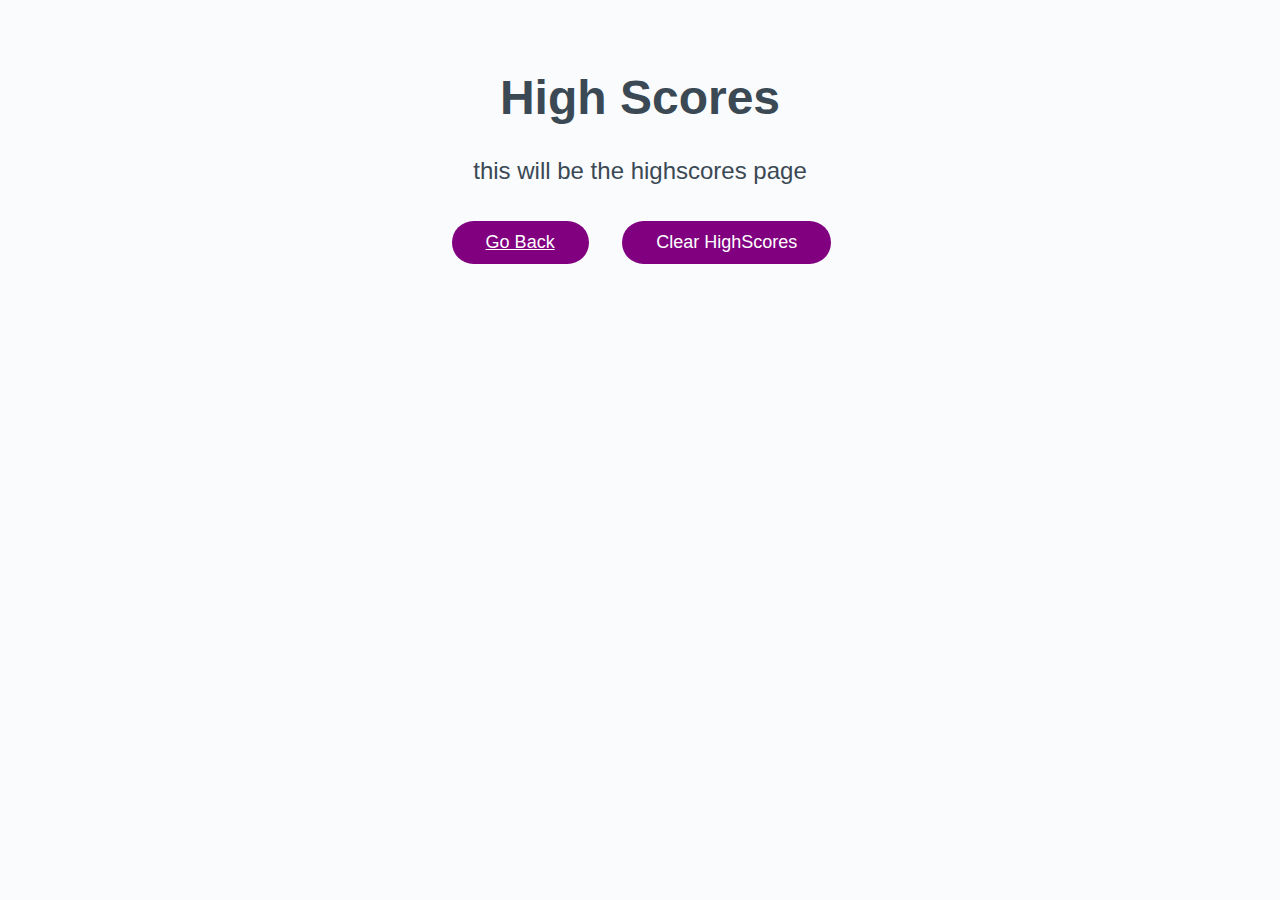
==== highscores.html @ b2f97c8e "highscores page go back button and clear highbutton on screen no function yet" ====
<!DOCTYPE html>
<html lang="en">

<head>
  <meta charset="UTF-8" />
  <meta name="viewport" content="width=device-width, initial-scale=1.0" />
  <meta http-equiv="X-UA-Compatible" content="ie=edge" />
  <title>High Scores</title>
  <link rel="stylesheet" href="style.css" />
</head>

<body>
  <div class="wrapper">
    <section id="highscores" class="high">
      <h1>High Scores</h1>
      <p>this will be the highscores page
      </p>
      <a id= button class="btn" href="index.html">Go Back</a>
      <button id="button" class="btn">Clear HighScores</button>
      
      
    </section>
      
    
  </div>

  <script src="script.js"></script>
</body>

</html>
---- style.css ----
body {
  font-family: sans-serif;
  background-color: #f9fbfd;
  height: 100%;
  font-size: 150%;
}
.time {
  float: right;
  margin: auto;
    }


.wrapper {
  padding-top: 30px;
  padding-left: 20px;
  padding-right: 20px;
}

section {
  text-align: center;
  padding: 100px;
  padding-top: 0px;
  color: hsl(206, 17%, 28%);
}
p { text-align: center;
}

.button {
  text-align: center;
  display: inline-block;
  min-height: 100px;
}



.btn {
  border: none;
  background-color: purple;   
  border-radius: 25px;
  box-shadow: rgba(0, 0, 0, 0.1) 0px 1px 6px 0px rgba(0, 0, 0, 0.2) 0px 1px 1px
    0px;
  color: hsl(0, 0%, 100%);
  display: inline-block;
  font-size: 18px;
  line-height: 15px;
  margin: 12px 12px 12px 15px;
  padding: 14px 34px;
  text-align: center;
  cursor: pointer;
}



@media (max-width: 690px) {
  .btn {
    font-size: 1rem;
    margin: 16px 0px 0px 0px;
    padding: 10px 15px;
  }

  #password {
    font-size: 1rem;
  }
}

@media (max-width: 500px) {
  .btn {
    font-size: 0.8rem;
  }
}
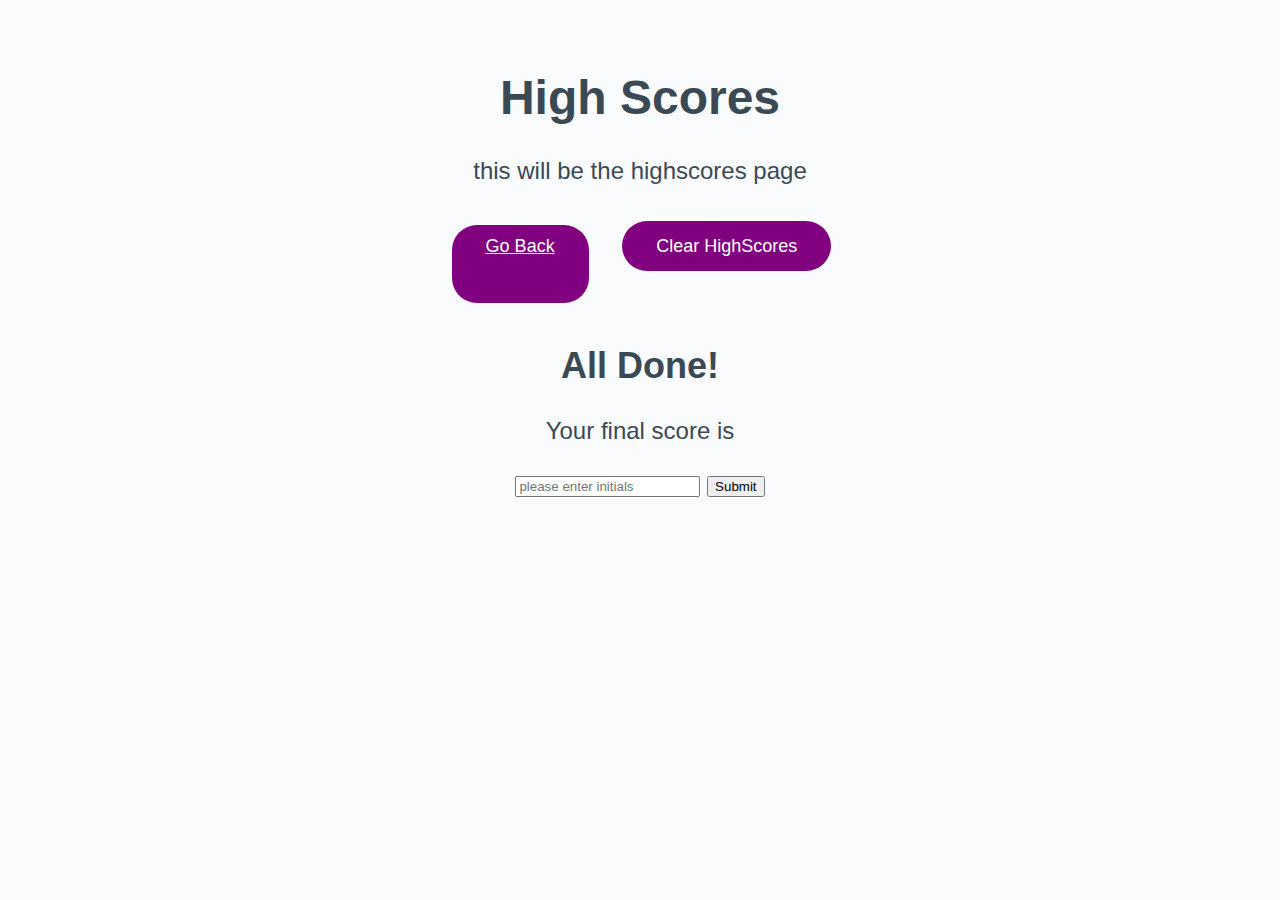
==== commit 40e71269: "time funtion with start button and some timer variables" ====
--- a/highscores.html
+++ b/highscores.html
@@ -15,13 +15,22 @@
       <h1>High Scores</h1>
       <p>this will be the highscores page
       </p>
-      <a id= button class="btn" href="index.html">Go Back</a>
-      <button id="button" class="btn">Clear HighScores</button>
-      
-      
+      <a id=button class="btn" href="index.html">Go Back</a>
+      <button id="clearbutton" class="btn">Clear HighScores</button>
+      <form>
+        <h2>All Done!</h2>
+        <p>Your final score is</p>
+        <input placeholder="please enter initials" id="initials" />
+        
+        <button id="submit">Submit</button>
+        <div>
+          
+        </div>
+      </form>
+
     </section>
-      
-    
+
+
   </div>
 
   <script src="script.js"></script>
--- a/style.css
+++ b/style.css
@@ -20,18 +20,18 @@
 
 section {
   text-align: center;
-  padding: 100px;
+  padding: 50px;
   padding-top: 0px;
   color: hsl(206, 17%, 28%);
 }
+
+form {
+  text-align: center;
+}
+
 p { text-align: center;
 }
 
-.button {
-  text-align: center;
-  display: inline-block;
-  min-height: 100px;
-}
 
 
 
@@ -49,6 +49,8 @@
   padding: 14px 34px;
   text-align: center;
   cursor: pointer;
+  min-height: 50px;
+  
 }
 
 
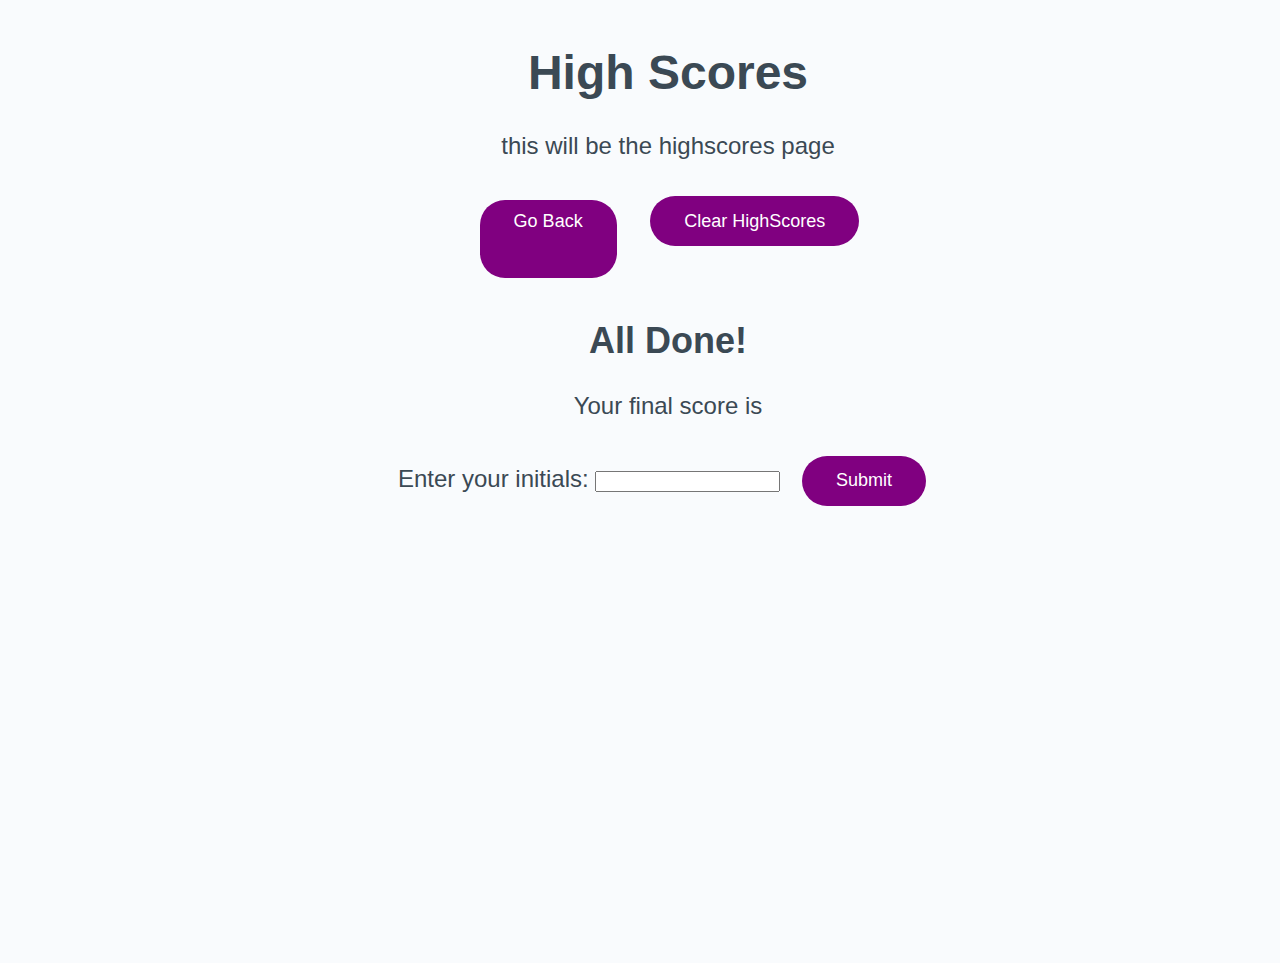
==== commit 48770a37: "quizpagemade" ====
--- a/highscores.html
+++ b/highscores.html
@@ -2,34 +2,35 @@
 <html lang="en">
 
 <head>
+
   <meta charset="UTF-8" />
   <meta name="viewport" content="width=device-width, initial-scale=1.0" />
   <meta http-equiv="X-UA-Compatible" content="ie=edge" />
   <title>High Scores</title>
+  <link rel="stylesheet" href="https://stackpath.bootstrapcdn.com/bootstrap/4.5.0/css/bootstrap.min.css"
+    integrity="sha384-9aIt2nRpC12Uk9gS9baDl411NQApFmC26EwAOH8WgZl5MYYxFfc+NcPb1dKGj7Sk" crossorigin="anonymous">
   <link rel="stylesheet" href="style.css" />
+
+
 </head>
 
 <body>
-  <div class="wrapper">
+  <div class="container">
     <section id="highscores" class="high">
       <h1>High Scores</h1>
       <p>this will be the highscores page
       </p>
-      <a id=button class="btn" href="index.html">Go Back</a>
-      <button id="clearbutton" class="btn">Clear HighScores</button>
+      <a href="index.html" class="btn btn-lg" role="button">Go Back</a>
+      <button id=clearbutton class="btn">Clear HighScores</button>
       <form>
         <h2>All Done!</h2>
         <p>Your final score is</p>
-        <input placeholder="please enter initials" id="initials" />
-        
-        <button id="submit">Submit</button>
-        <div>
-          
-        </div>
+        <label for="new-score">Enter your initials: </label>
+        <input type="text" id="userName">
+        <button style="background-color:purple;" type="button" class="btn btn-info btn-sm submitBtn">Submit</button>
       </form>
 
     </section>
-
 
   </div>
 
--- a/style.css
+++ b/style.css
@@ -6,19 +6,27 @@
   height: 100%;
   font-size: 150%;
 }
-.time {
+.timer {
   float: right;
   margin: auto;
     }
 
-
-.wrapper {
+ .container {
+  display: flex;
+  justify-content: center;
+  align-items: center;
   padding-top: 30px;
   padding-left: 20px;
   padding-right: 20px;
+  width: 100vw;
+  height: 100vh;
 }
 
 section {
+  width: 100vw;
+  height: 100vh;
+  justify-content: center;
+  align-items: center;
   text-align: center;
   padding: 50px;
   padding-top: 0px;
@@ -31,8 +39,6 @@
 
 p { text-align: center;
 }
-
-
 
 
 .btn {
@@ -50,6 +56,7 @@
   text-align: center;
   cursor: pointer;
   min-height: 50px;
+  text-decoration: none;
   
 }
 
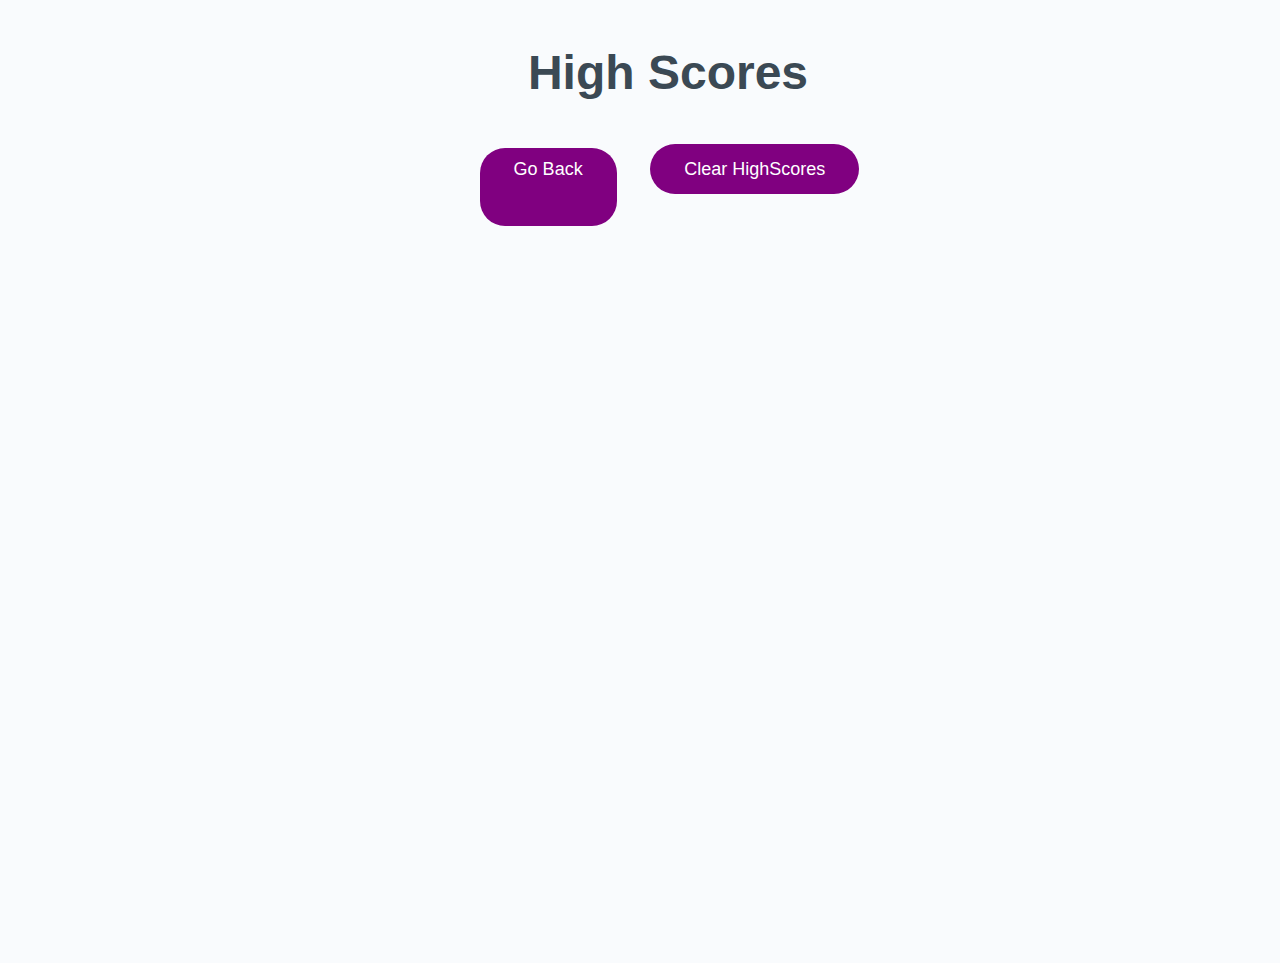
==== commit d774b656: "different approach last attempt totaly did not work" ====
--- a/highscores.html
+++ b/highscores.html
@@ -18,18 +18,10 @@
   <div class="container">
     <section id="highscores" class="high">
       <h1>High Scores</h1>
-      <p>this will be the highscores page
-      </p>
+      <ol id="scores"></ol>
+      
       <a href="index.html" class="btn btn-lg" role="button">Go Back</a>
       <button id=clearbutton class="btn">Clear HighScores</button>
-      <form>
-        <h2>All Done!</h2>
-        <p>Your final score is</p>
-        <label for="new-score">Enter your initials: </label>
-        <input type="text" id="userName">
-        <button style="background-color:purple;" type="button" class="btn btn-info btn-sm submitBtn">Submit</button>
-      </form>
-
     </section>
 
   </div>
--- a/style.css
+++ b/style.css
@@ -8,9 +8,26 @@
 }
 .timer {
   float: right;
-  margin: auto;
+  margin-right: auto;
     }
-
+  .quiz-container { display: flex;
+    width: 100%;
+    justify-content: center;
+    align-items: center;
+    font: white;
+}
+   li {
+    color: white;
+    background-color:purple;
+    justify-content: center;
+    display: flex;
+    border-radius: 25px;
+    line-height: 15px;
+    margin: 12px 12px 5px 5px;
+    padding: 12px 30px;
+  }
+  
+  
  .container {
   display: flex;
   justify-content: center;
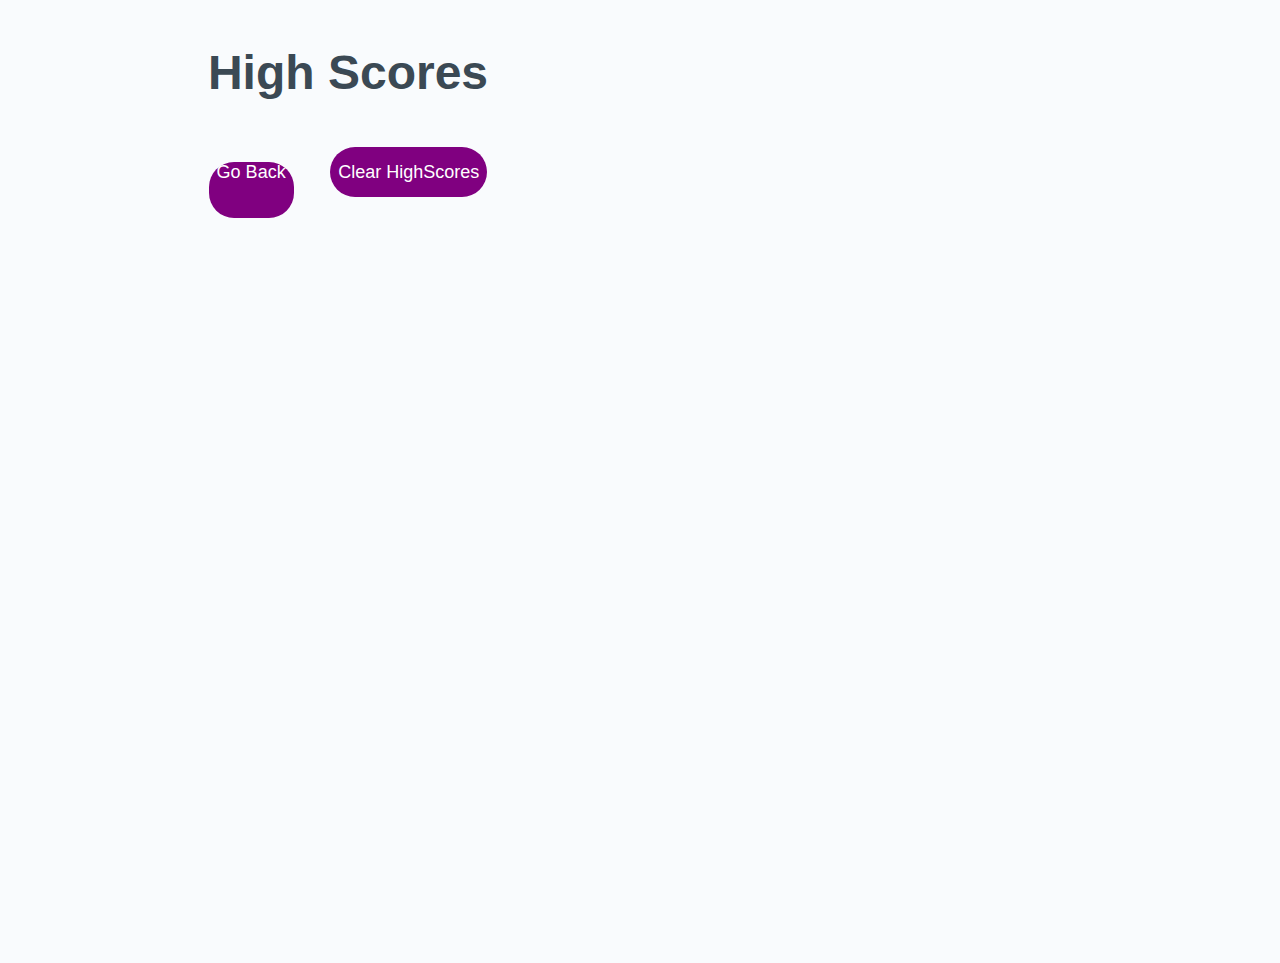
==== commit ab9d49e1: "still trying looks a little better but still cant get past quiz page" ====
--- a/highscores.html
+++ b/highscores.html
@@ -20,7 +20,7 @@
       <h1>High Scores</h1>
       <ol id="scores"></ol>
       
-      <a href="index.html" class="btn btn-lg" role="button">Go Back</a>
+      <a href="index.html" class="btn" role="button">Go Back</a>
       <button id=clearbutton class="btn">Clear HighScores</button>
     </section>
 
--- a/style.css
+++ b/style.css
@@ -10,23 +10,26 @@
   float: right;
   margin-right: auto;
     }
-  .quiz-container { display: flex;
+  .quiz-container { display: inline-block;
+    margin-top: 50px;
     width: 100%;
     justify-content: center;
     align-items: center;
     font: white;
 }
-   li {
+   button {
     color: white;
-    background-color:purple;
+    background-color: purple;
     justify-content: center;
     display: flex;
-    border-radius: 25px;
-    line-height: 15px;
-    margin: 12px 12px 5px 5px;
-    padding: 12px 30px;
+    border-radius: 5;
+    margin: 5px;
+    padding: 3px 8px;
   }
   
+  .hide {
+    display: none;
+  }
   
  .container {
   display: flex;
@@ -35,7 +38,7 @@
   padding-top: 30px;
   padding-left: 20px;
   padding-right: 20px;
-  width: 100vw;
+  width: 50vw;
   height: 100vh;
 }
 
@@ -50,7 +53,7 @@
   color: hsl(206, 17%, 28%);
 }
 
-form {
+.form-container {
   text-align: center;
 }
 
@@ -68,8 +71,8 @@
   display: inline-block;
   font-size: 18px;
   line-height: 15px;
-  margin: 12px 12px 12px 15px;
-  padding: 14px 34px;
+  margin: 15px;
+  padding: 3px 8px;
   text-align: center;
   cursor: pointer;
   min-height: 50px;
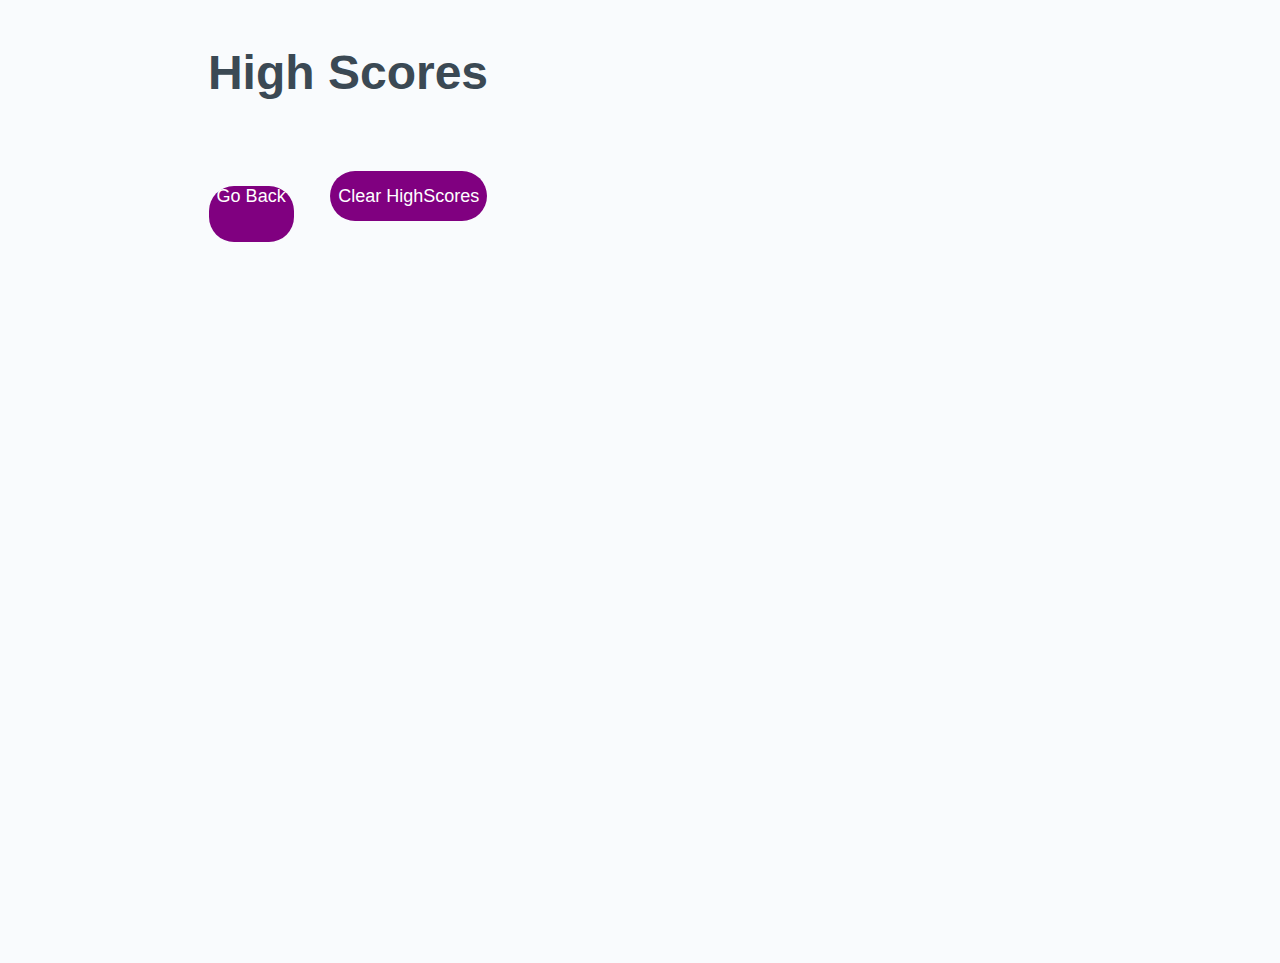
==== commit 7ec8515c: "score posts and user intials write to page" ====
--- a/highscores.html
+++ b/highscores.html
@@ -18,14 +18,14 @@
   <div class="container">
     <section id="highscores" class="high">
       <h1>High Scores</h1>
-      <ol id="scores"></ol>
+      <ol id="highscores"></ol>
       
       <a href="index.html" class="btn" role="button">Go Back</a>
       <button id=clearbutton class="btn">Clear HighScores</button>
     </section>
 
   </div>
-
+  <script src="scores.js"></script>
   <script src="script.js"></script>
 </body>
 
--- a/style.css
+++ b/style.css
@@ -10,7 +10,16 @@
   float: right;
   margin-right: auto;
     }
-  .quiz-container { display: inline-block;
+
+    .output {
+      font-style: Georgia, 'Times New Roman', Times, serif;
+      font-size: 100%;
+      margin-top: 20px;
+      padding-top: 10px;
+      color: white;
+      border-top: 2px solid red;
+    }
+  #quiz { display: inline-block;
     margin-top: 50px;
     width: 100%;
     justify-content: center;
@@ -60,6 +69,20 @@
 p { text-align: center;
 }
 
+ol {
+  padding-left: 0px;
+  max-height: 400px;
+  overflow: auto;
+}
+
+li {
+  padding: 5px;
+  list-style: decimal inside none;
+}
+
+li:nth-child(odd) {
+  background-color: #f3edfc;
+}
 
 .btn {
   border: none;
